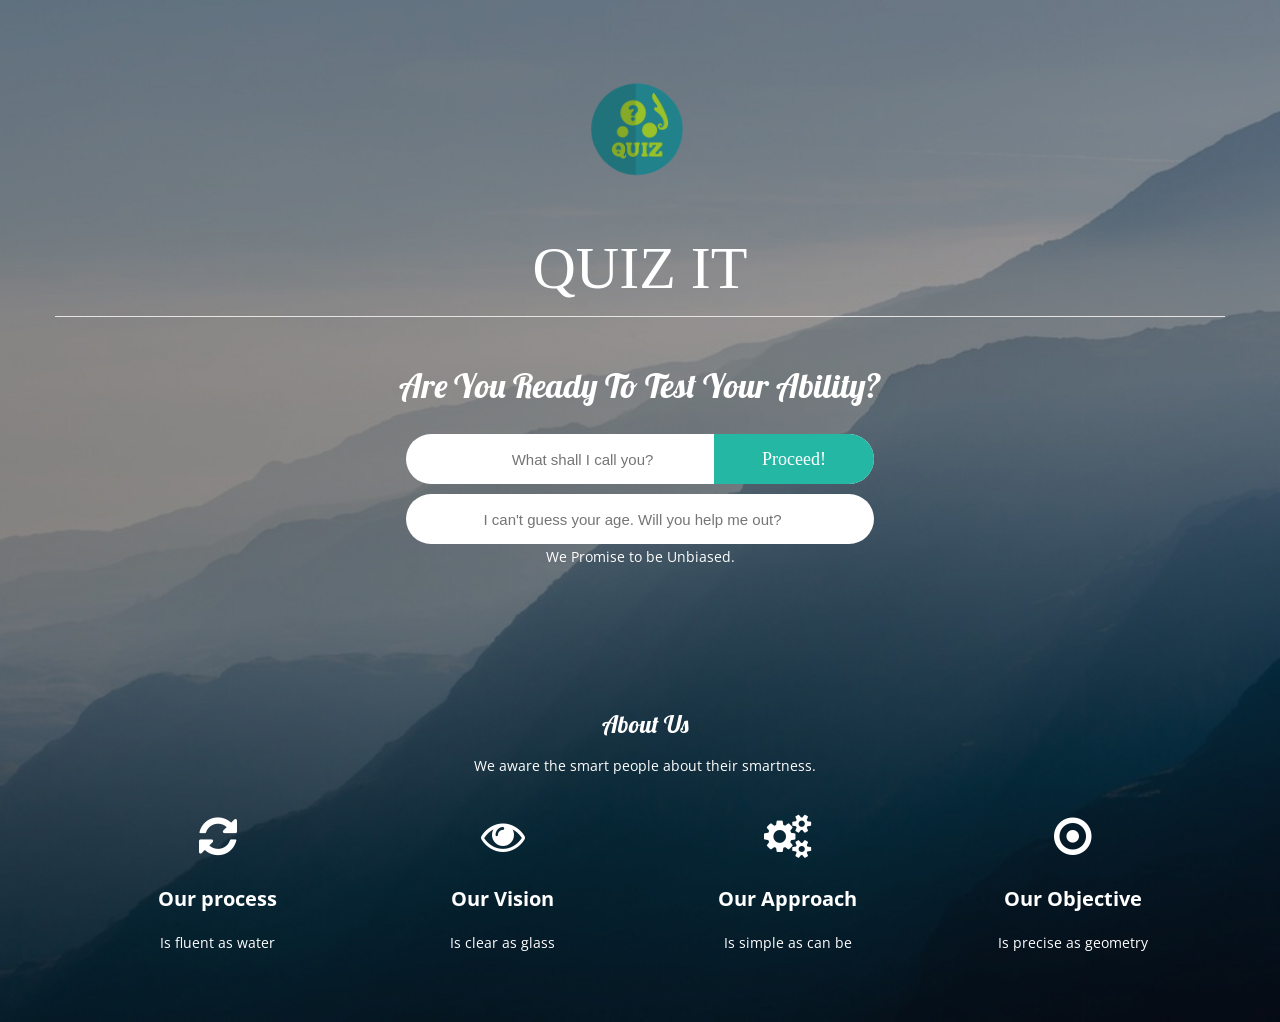
==== index.html @ 7baedaf9 "Input Page finalised bootstrap working Age range 7-99 Alignments- all good at every aspect ratios" ====
<!DOCTYPE html>
<html lang="en">

<head>
  <meta charset="utf-8">
  <meta name="viewport" content="width=device-width, initial-scale=1">
  <title>Quiz It</title>
  <meta name="description" content="Free Bootstrap Theme by BootstrapMade.com">
  <meta name="keywords" content="free website templates, free bootstrap themes, free template, free bootstrap, free website template">
  <link href='https://fonts.googleapis.com/css?family=Lobster|Open+Sans:400,400italic,300italic,300|Raleway:300,400,600' rel='stylesheet' type='text/css'>
  <link rel="stylesheet" type="text/css" href="css/font-awesome.min.css">
  <link rel="stylesheet" type="text/css" href="css/bootstrap.min.css">
  <link rel="stylesheet" type="text/css" href="css/animate.css">
  <link rel="stylesheet" type="text/css" href="css/style.css">
  <style>
    input[type="number"]::placeholder {

      /* Firefox, Chrome, Opera */
      text-align: center;
    }
    input[type="text"]::placeholder {

      /* Firefox, Chrome, Opera */
      text-align: center;
    }
    </style>
</head>

<body>
  <div class="content">
    <div class="container wow fadeInUp delay-03s">
      <div class="row">
        <div class="logo text-center">
          <img src="img/logo.png" alt="logo" width="150">
          <h1 class="modal-header fa-bold" style="font-size:60px;font-family:serif;" >QUIZ IT</h1>
        </div>


        <h2 class="subs-title text-center">Are You Ready To Test Your Ability?</h2>
        <div class="subcription-info text-center">
          <form id="submitForm" class="subscribe_form" >
            <input required="" id="name" placeholder="What shall I call you?"   style="text-align:center; padding-right: 25%;" name="name" type="text">
            <br>
            <div  align="center" style="margin-top: 10px;">
              <input required="" value="" placeholder="I can't guess your age. Will you help me out?"  style="text-align:center;" min="7" max="99" id="age" name="age" type="number">
            </div>
            <input class="subscribe" name="subscribe" value="Proceed!" type="submit" >

          </form>
          <p class="sub-p">We Promise to be Unbiased.</p>
        </div>
      </div>
    </div>

    <section id="about" class="section-padding">
      <div class="container">
        <div class="row">
          <div class="col-md-12 col-sm-12 text-center">
            <div class="about-title">
              <h2>About Us</h2>
              <p>We aware the smart people about their smartness.</p>
            </div>
            <div class="col-md-3 col-sm-6 col-xs-12 wow fadeInUp delay-02s">
              <div class="img">
                <i class="fa fa-refresh"></i>
              </div>
              <h3 class="abt-hd">Our process</h3>
              <p>Is fluent as water </p>
            </div>
            <div class="col-md-3 col-sm-6 col-xs-12 wow fadeInUp delay-04s">
              <div class="img">
                <i class="fa fa-eye"></i>
              </div>
              <h3 class="abt-hd">Our Vision</h3>
              <p>Is clear as glass</p>
            </div>
            <div class="col-md-3 col-sm-6 col-xs-12 wow fadeInUp delay-06s">
              <div class="img">
                <i class="fa fa-cogs"></i>
              </div>
              <h3 class="abt-hd">Our Approach</h3>
              <p>Is simple as can be</p>
            </div>
            <div class="col-md-3 col-sm-6 col-xs-12 wow fadeInUp delay-08s">
              <div class="img">
                <i class="fa fa-dot-circle-o"></i>
              </div>
              <h3 class="abt-hd">Our Objective</h3>
              <p>Is precise as geometry</p>
            </div>
          </div>
        </div>
      </div>
    </section>

  </div>

  <script src="js/jquery.min.js"></script>
  <script src="js/bootstrap.min.js"></script>
  <script src="js/jquery.countdown.min.js"></script>
  <script src="js/wow.js"></script>
  <script src="js/custom.js"></script>
  <script src="index.js"></script>

</body>

</html>
---- css/style.css ----
body {
	line-height: 1.2;
    height: 100%;
    background: #ffffff url('../img/banner01.jpg') no-repeat center top;
    background-size: cover;
	font-family: 'Open Sans', sans-serif;
}
ol, ul {
	list-style: none;
}
blockquote, q {
	quotes: none;
}
blockquote:before, blockquote:after,
q:before, q:after {
	content: '';
	content: none;
}
table {
	border-collapse: collapse;
	border-spacing: 0;
}
/**********************************
***********************************/
/**********************************
***********************************/
.content
{
	margin-top: 50px;
	color: #fff;
}
.logo img
{
	display: inline-block;
}
.logo h2
{
	font-family: 'Lobster', cursive;
	font-size: 34px;
    padding-top: 40px;
}
#countdown {
    text-align: center;
    margin:  110px 0px 69px;
    min-height: 104px;
}
#countdown > div {
    width: 100px;
    height: 100px;
    margin: 0px 1%;
    display: inline-block;
    font-size: 20px;
    line-height: 52px;
    position: relative;
    font-weight: 700;
    color: #fff;
    border: 2px solid #fff;
    border-radius: 5px;
    margin-bottom: 10px;
}
#countdown > div > span
{
	display: block;
}
.input-group-addon {
    color: #fff;
    background-color: transparent;
    border: 1px solid #ccc;
    border-radius: 4px;
}
.sub-p
{
	font-size: 14px;
	padding: 5px 0px 15px;
}
.social ul li
{
	display: inline-block;
	border: 1px solid #fff;
	border-radius: 50%;
	width: 50px;
	height: 50px;
	line-height: 50px;
	margin-right: 10px;
}
.section-padding
{
	padding: 60px;
}
.about-title h2
{
	font-size: 24px;
	font-family: 'Lobster', cursive;
	padding-bottom: 10px;
}
.img
{
	margin-top: 30px;
}
.img i
{
	font-size: 44px;
}
.subcription-info 
{
    width: 40%;
    margin: 0 auto 50px;
}
.abt-hd
{
	font-size: 20px;
	font-weight: bold;
	padding: 10px 0px 15px;
}
.contact-title i {
    color: #FFFFFF;
    font-size: 1.8em;
    text-align: right;
    display: block;
    padding: 65px 0 0 0;
}
.contact-title h2
{
    font-size: 1.2em;
    font-weight: 600;
    color: #fff;
    text-align: right;
    text-transform: uppercase;
    letter-spacing: 1px;
    padding: 15px 0px 30px;
}
.contact-title p {
    text-align: right;
    margin-top: -5px;
    color: rgba(236,240,241,0.9);
    font-size: 13px;
    word-spacing: 1px;
    line-height: 25px;
    padding-bottom: 30px;
}
.contact input[type="text"], .contact input[type="email"] {
    width: 100%;
    background: transparent;
    border: 1px solid #EDEDED;
    margin-bottom: 20px;
    font-size: 13px;
    outline: none;
    color: #ffffff;
}
.social a i
{
    color: #fff;
    display: block;
    line-height: 48px;

}
.social a:hover
{
    text-decoration: none;
}
#contact-info
{
	padding: 0px 0px 40px;
}
.contact textarea {
    width: 100%;
    background: transparent;
    font-size: 13px;
    padding: 15px;
    height: 100px;
    border: 1px solid #EDEDED;
    outline: none;
    resize: none;
    margin-bottom: 5px;
    color: #ffffff;
}

.contact-submit {
    background-color: #24B7A4;
    border: 2px solid #24B7A4;
    color: #FFFFFF;
    width: 100%;
    display: block;
    word-spacing: 1px;
    outline: none;
    margin: 0 auto;
    font-size: 13px;
    text-transform: uppercase;
    margin-top: 10px;
    font-weight: 700;
    padding: 10px;
    -webkit-transition: all 0.3s ease-in-out !important;
    -moz-transition: all 0.3s ease-in-out !important;
    -ms-transition: all 0.3s ease-in-out !important;
    -o-transition: all 0.3s ease-in-out !important;
    transition: all 0.3s ease-in-out !important;
}

.validation {
    color: red;
    display:none;
    margin: 0 0 20px;
    font-weight:400;
    font-size:13px;
}

#sendmessage {
    color: green;
    border:1px solid green;
    display:none;
    text-align:center;
    padding:15px;
    font-weight:600;
    margin-bottom:15px;
}

#errormessage {
    color: red;
    display:none;
    border:1px solid red;
    text-align:center;
    padding:15px;
    font-weight:600;
    margin-bottom:15px;
}

#sendmessage.show, #errormessage.show, .show {
	display:block;
}

footer {
    padding: 30px;
    color: #fff;
    text-align: center;
    background-color: #242830;
}
.footer a
{
    color: #24B7A4;
}
.credits {
    padding-top: 10px;
}

.subscribe_form {
    position: relative;

}
.subscribe_form .subscribe {
    right: 0px;
    top: 0px;
    width: 160px;
    height: 50px;
    position: absolute;
    color: #FFF;
    background-color: #24B7A4;
    border: medium none;
    border-bottom-left-radius: 0px;
    border-top-left-radius: 0px;
    font-family: "Roboto Slab",serif;
    font-size: 18px;
}
h2.subs-title  {
    font-family: 'Lobster', cursive;
    font-size: 34px;
    padding: 30px 0px 20px;
}
.subscribe_form input {
    height: 50px;
    border: none;
    width: 100%;
    font-family: 'Lato', sans-serif;
    font-size: 15px;
    border-radius: 30px;
    color: #000;
}
.subscribe_form input[type=email]
{
    padding-left: 30px;
}
/**********************************
Media Queries
***********************************/
@media (min-width: 501px) and (max-width: 901px) {
    .contact-title{
        padding: 15px;
}
.section-padding {
        padding: 60px 30px;
}
.subscribe_form .subscribe {
    width: 100px;
    font-size: 15px;
}
.subcription-info {
        width: 60%;
        margin: 0 auto;
}
body{
    overflow-x:hidden; 
}
}
@media (min-width: 20px) and (max-width: 500px) {
    .contact-title{
        padding: 15px;
}
.section-padding {
        padding: 60px 30px;
}
.subscribe_form .subscribe {
    width: 100px;
    font-size: 15px;
}
.subcription-info {
        width: 80%;
        margin: 0 auto;
}
.reg-padding {
    margin: 100px;
    width: 800px;
    padding: 10px 5px;
    text-align: center;
}
}
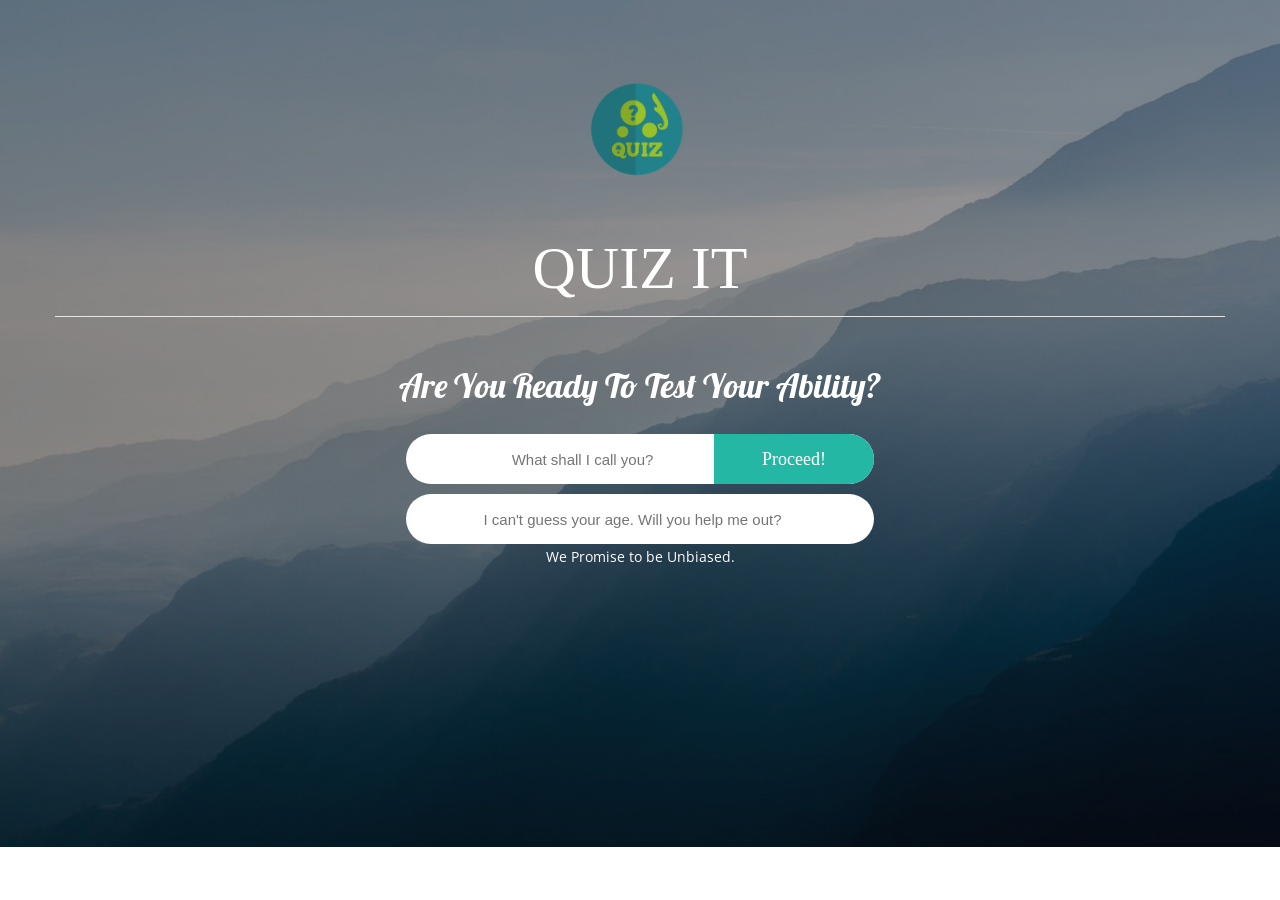
==== commit 51f424d6: "App Improved" ====
--- a/index.html
+++ b/index.html
@@ -5,8 +5,7 @@
   <meta charset="utf-8">
   <meta name="viewport" content="width=device-width, initial-scale=1">
   <title>Quiz It</title>
-  <meta name="description" content="Free Bootstrap Theme by BootstrapMade.com">
-  <meta name="keywords" content="free website templates, free bootstrap themes, free template, free bootstrap, free website template">
+
   <link href='https://fonts.googleapis.com/css?family=Lobster|Open+Sans:400,400italic,300italic,300|Raleway:300,400,600' rel='stylesheet' type='text/css'>
   <link rel="stylesheet" type="text/css" href="css/font-awesome.min.css">
   <link rel="stylesheet" type="text/css" href="css/bootstrap.min.css">
@@ -39,10 +38,10 @@
         <h2 class="subs-title text-center">Are You Ready To Test Your Ability?</h2>
         <div class="subcription-info text-center">
           <form id="submitForm" class="subscribe_form" >
-            <input required="" id="name" placeholder="What shall I call you?"   style="text-align:center; padding-right: 25%;" name="name" type="text">
+            <input required="" autocomplete="off" id="name" placeholder="What shall I call you?"   style="text-align:center; padding-right: 25%;" name="name" type="text">
             <br>
             <div  align="center" style="margin-top: 10px;">
-              <input required="" value="" placeholder="I can't guess your age. Will you help me out?"  style="text-align:center;" min="7" max="99" id="age" name="age" type="number">
+              <input required="" autocomplete="off" value="" placeholder="I can't guess your age. Will you help me out?"  style="text-align:center;" min="1" max="110" id="age" name="age" type="number">
             </div>
             <input class="subscribe" name="subscribe" value="Proceed!" type="submit" >
 
@@ -52,46 +51,46 @@
       </div>
     </div>
 
-    <section id="about" class="section-padding">
-      <div class="container">
-        <div class="row">
-          <div class="col-md-12 col-sm-12 text-center">
-            <div class="about-title">
-              <h2>About Us</h2>
-              <p>We aware the smart people about their smartness.</p>
-            </div>
-            <div class="col-md-3 col-sm-6 col-xs-12 wow fadeInUp delay-02s">
-              <div class="img">
-                <i class="fa fa-refresh"></i>
-              </div>
-              <h3 class="abt-hd">Our process</h3>
-              <p>Is fluent as water </p>
-            </div>
-            <div class="col-md-3 col-sm-6 col-xs-12 wow fadeInUp delay-04s">
-              <div class="img">
-                <i class="fa fa-eye"></i>
-              </div>
-              <h3 class="abt-hd">Our Vision</h3>
-              <p>Is clear as glass</p>
-            </div>
-            <div class="col-md-3 col-sm-6 col-xs-12 wow fadeInUp delay-06s">
-              <div class="img">
-                <i class="fa fa-cogs"></i>
-              </div>
-              <h3 class="abt-hd">Our Approach</h3>
-              <p>Is simple as can be</p>
-            </div>
-            <div class="col-md-3 col-sm-6 col-xs-12 wow fadeInUp delay-08s">
-              <div class="img">
-                <i class="fa fa-dot-circle-o"></i>
-              </div>
-              <h3 class="abt-hd">Our Objective</h3>
-              <p>Is precise as geometry</p>
-            </div>
-          </div>
-        </div>
-      </div>
-    </section>
+    <!--<section id="about" class="section-padding">-->
+      <!--<div class="container">-->
+        <!--<div class="row">-->
+          <!--<div class="col-md-12 col-sm-12 text-center">-->
+            <!--<div class="about-title">-->
+              <!--<h2>About Us</h2>-->
+              <!--<p>We aware the smart people about their smartness.</p>-->
+            <!--</div>-->
+            <!--<div class="col-md-3 col-sm-6 col-xs-12 wow fadeInUp delay-02s">-->
+              <!--<div class="img">-->
+                <!--<i class="fa fa-refresh"></i>-->
+              <!--</div>-->
+              <!--<h3 class="abt-hd">Our process</h3>-->
+              <!--<p>Is fluent as water </p>-->
+            <!--</div>-->
+            <!--<div class="col-md-3 col-sm-6 col-xs-12 wow fadeInUp delay-04s">-->
+              <!--<div class="img">-->
+                <!--<i class="fa fa-eye"></i>-->
+              <!--</div>-->
+              <!--<h3 class="abt-hd">Our Vision</h3>-->
+              <!--<p>Is clear as glass</p>-->
+            <!--</div>-->
+            <!--<div class="col-md-3 col-sm-6 col-xs-12 wow fadeInUp delay-06s">-->
+              <!--<div class="img">-->
+                <!--<i class="fa fa-cogs"></i>-->
+              <!--</div>-->
+              <!--<h3 class="abt-hd">Our Approach</h3>-->
+              <!--<p>Is simple as can be</p>-->
+            <!--</div>-->
+            <!--<div class="col-md-3 col-sm-6 col-xs-12 wow fadeInUp delay-08s">-->
+              <!--<div class="img">-->
+                <!--<i class="fa fa-dot-circle-o"></i>-->
+              <!--</div>-->
+              <!--<h3 class="abt-hd">Our Objective</h3>-->
+              <!--<p>Is precise as geometry</p>-->
+            <!--</div>-->
+          <!--</div>-->
+        <!--</div>-->
+      <!--</div>-->
+    <!--</section>-->
 
   </div>
 
--- a/css/style.css
+++ b/css/style.css
@@ -30,6 +30,7 @@
 {
 	margin-top: 50px;
 	color: #fff;
+
 }
 .logo img
 {
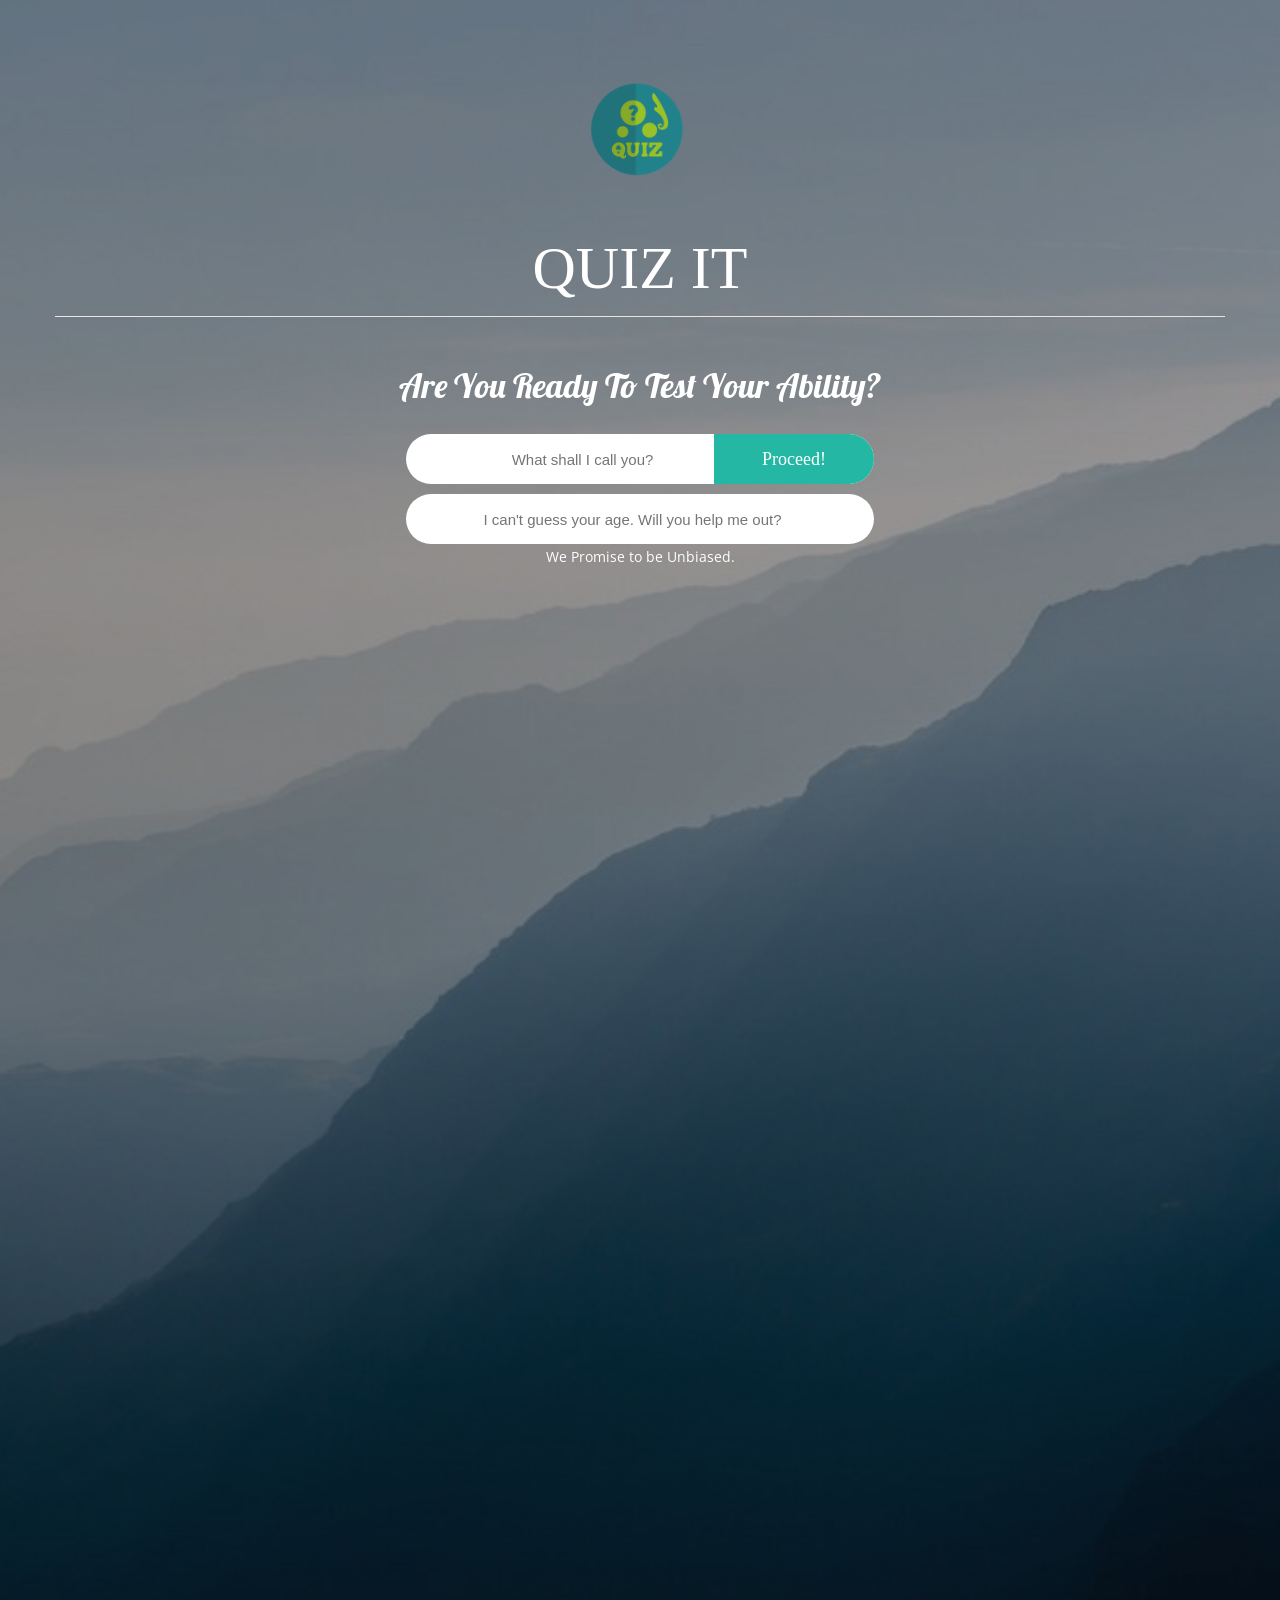
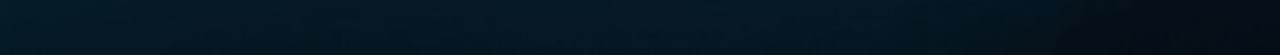
==== commit 8de4b9b9: "App Improved" ====
--- a/index.html
+++ b/index.html
@@ -25,7 +25,7 @@
     </style>
 </head>
 
-<body>
+<body style="margin-bottom: 80%;">
   <div class="content">
     <div class="container wow fadeInUp delay-03s">
       <div class="row">
@@ -49,7 +49,7 @@
           <p class="sub-p">We Promise to be Unbiased.</p>
         </div>
       </div>
-    </div>
+    <!--</div>-->
 
     <!--<section id="about" class="section-padding">-->
       <!--<div class="container">-->
@@ -92,7 +92,7 @@
       <!--</div>-->
     <!--</section>-->
 
-  </div>
+  <!--</div>-->
 
   <script src="js/jquery.min.js"></script>
   <script src="js/bootstrap.min.js"></script>
